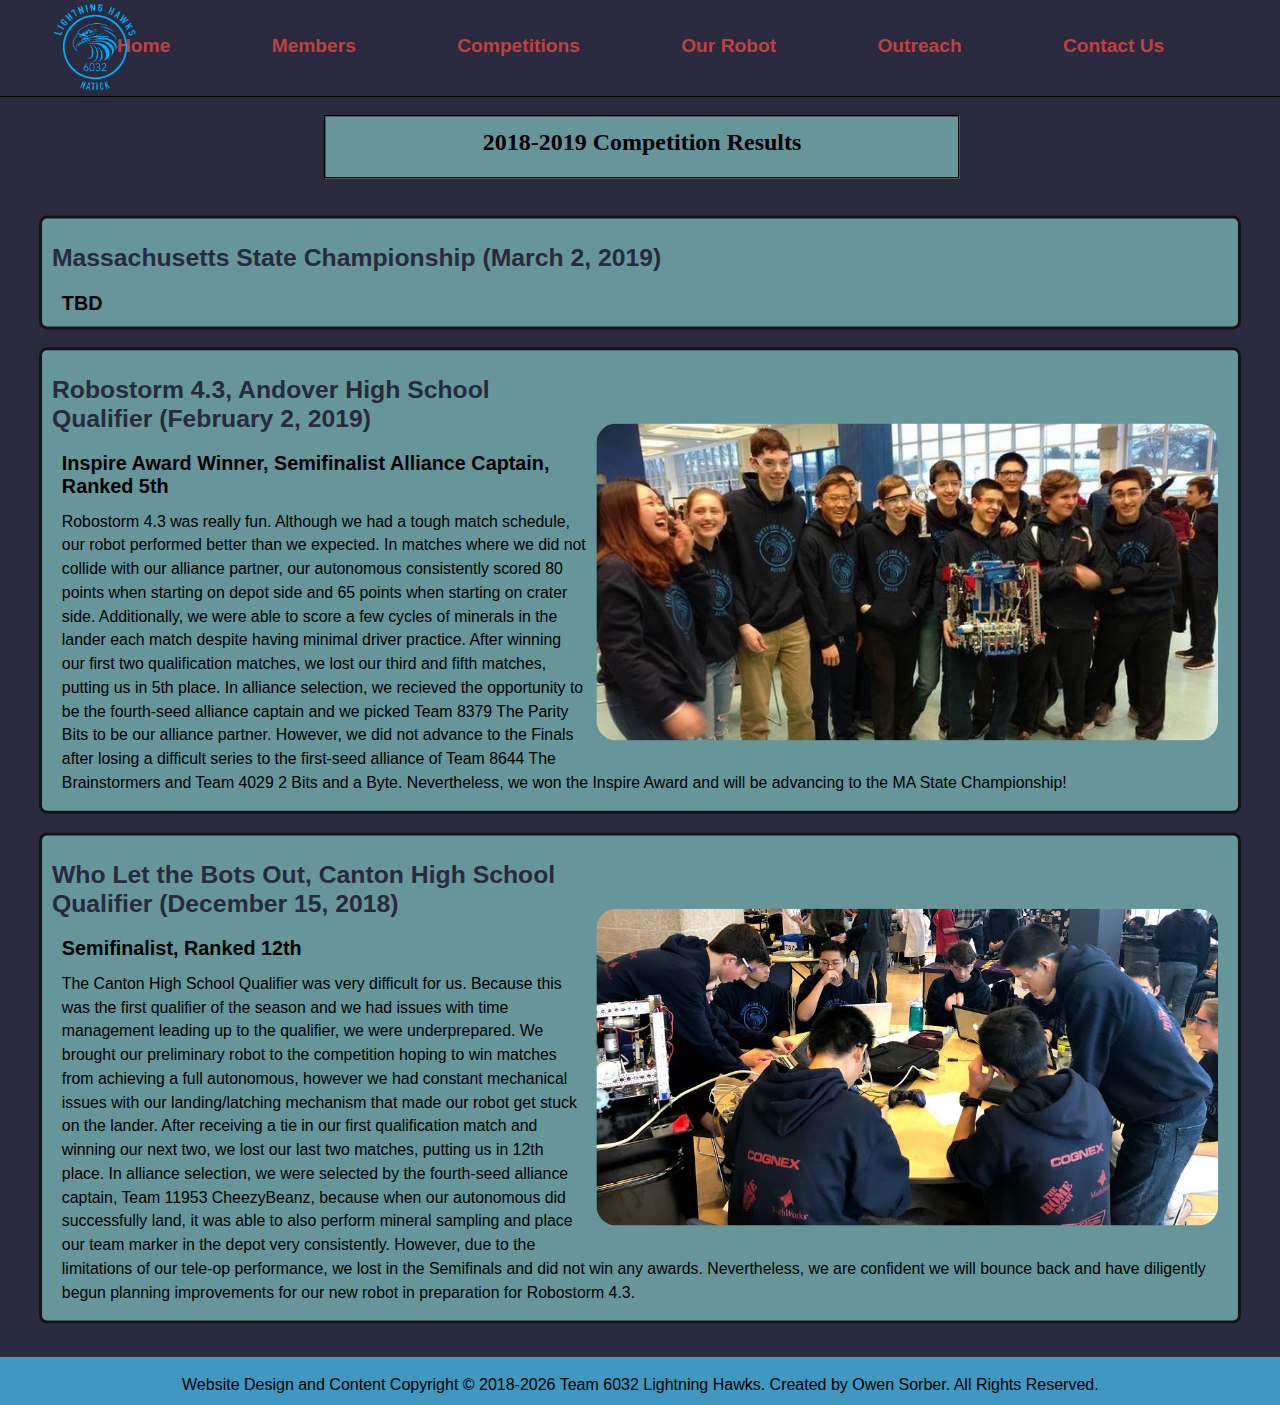
==== competitions.html @ d4b420f9 "Major design changes, mostly with color scheme" ====
<!DOCTYPE html>
<html>
<head>
	<link rel="tab icon" type="image/png" href="images/logo.png">
    <title>6032 Lightning Hawks | Competitions</title>
    <link rel="stylesheet" type="text/css" href="mainstyle.css">
</head>
<body>
	<!--Navigation menu-->
	<div id="nav">
		<a href="index.html"><img id="logo" src="images/logo.png"></a>
        <a href="index.html" class="nav-item">Home</a>
		<a href="members.html" class="nav-item">Members</a>
        <a href="competitions.html" class="nav-item">Competitions</a>
		<a href="robot.html" class="nav-item">Our Robot</a>
		<a href="outreach.html" class="nav-item">Outreach</a>
		<a href="contact.html" class="nav-item">Contact Us</a>
	</div>
    
    <h1 class="title">2018-2019 Competition Results</h1>
    <!--<h2 style="text-align: center;">This page is under construction.</h2>-->
    
    <div class="info" id="competitions">
        <h3>Massachusetts State Championship (March 2, 2019)</h3>
        <h4>TBD</h4>
        <p></p>
    </div>
    <div class="info" id="competitions">
        <a href="https://patch.com/massachusetts/natick/natick-high-school-robotics-teams-qualify-state-competition" target="_blank"><img src="images/competitions/andover-qualifier.jpg" class="competitions-linked-image"></a>
        <div>
            <h3>Robostorm 4.3, Andover High School Qualifier (February 2, 2019)</h3>
            <h4>Inspire Award Winner, Semifinalist Alliance Captain, Ranked 5th</h4>
            <p>Robostorm 4.3 was really fun. Although we had a tough match schedule, our robot performed better than we expected. In matches where we did not collide with our alliance partner, our autonomous consistently scored 80 points when starting on depot side and 65 points when starting on crater side. Additionally, we were able to score a few cycles of minerals in the lander each match despite having minimal driver practice. After winning our first two qualification matches, we lost our third and fifth matches, putting us in 5th place. In alliance selection, we recieved the opportunity to be the fourth-seed alliance captain and we picked Team 8379 The Parity Bits to be our alliance partner. However, we did not advance to the Finals after losing a difficult series to the first-seed alliance of Team 8644 The Brainstormers and Team 4029 2 Bits and a Byte. Nevertheless, we won the Inspire Award and will be advancing to the MA State Championship!</p>
        </div>
    </div>
    <div class="info" id="competitions">
        <img src="images/competitions/canton-qualifier.jpg">
        <div>
            <h3>Who Let the Bots Out, Canton High School Qualifier (December 15, 2018)</h3>
            <h4>Semifinalist, Ranked 12th</h4>
            <p>The Canton High School Qualifier was very difficult for us. Because this was the first qualifier of the season and we had issues with time management leading up to the qualifier, we were underprepared. We brought our preliminary robot to the competition hoping to win matches from achieving a full autonomous, however we had constant mechanical issues with our landing/latching mechanism that made our robot get stuck on the lander. After receiving a tie in our first qualification match and winning our next two, we lost our last two matches, putting us in 12th place. In alliance selection, we were selected by the fourth-seed alliance captain, Team 11953 CheezyBeanz, because when our autonomous did successfully land, it was able to also perform mineral sampling and place our team marker in the depot very consistently. However, due to the limitations of our tele-op performance, we lost in the Semifinals and did not win any awards. Nevertheless, we are confident we will bounce back and have diligently begun planning improvements for our new robot in preparation for Robostorm 4.3.</p>
        </div>
    </div>
    
    <!--footer-->
    <p id="footer">Website Design and Content Copyright © <span id="footer-date">year</span> Team 6032 Lightning Hawks. Created by Owen Sorber. All Rights Reserved.</p>
    
    <script src="footer.js"></script>
</body>
</html>
---- mainstyle.css ----
:root {
    --lightning_hawks_navy: #292A3E;
    --lightning_hawks_blue: #0000FF;
    --lightning_hawks_lightblue: hsl(199, 50%, 50%); /* #00aeff */
    --lightning_hawks_red: hsl(0, 50%, 50%); /* #FF0000 */
    --background_bluegrey: hsl(184, 20%, 50%); /* #00FFFF */
}


body {
	background-color: var(--lightning_hawks_navy);
	font-family: "Futura", Arial, sans-serif;
	text-align: center;
}

a {
	text-decoration: none;
	color: var(--lightning_hawks_red);
	font-weight: bold;
}
a:hover {
	text-decoration: underline;
	color: rgb(139, 0, 0);
}

p {
    font-family: Arial;
    line-height: 1.5em;
}

h2 {
    text-align: left;
}

.title {
	background-color: var(--background_bluegrey);
    font-size: 1.5em;
	/*border: 0.2em groove var(--lightning_hawks_blue);*/
    border: 0.1em groove #000000;
	width: 50%;
	height: 2.0em;
	padding-top: 0.5em;
    font-family: "Futura";
    text-align: CENTER;
    margin-left: 25%;
    margin-top: 4.8em;
    margin-bottom: 1.5em;
}
     
/* LOGO */
#logo {
    height: 4.9em;
    position: absolute;
    top: 0em;
    left: 2.5em;
    margin-right: 2.7em;
    border-radius: 100px;
}
#logo:hover {
    opacity: 0.8;
}

#nav {
	background-color: var(--lightning_hawks_navy);
    border-bottom: 0.2px solid #000000;
	font-size: 1.2em;
    position: absolute;
    top: 0px;
    left: 0px;
	width: 100.1%;
	height: 3.2em;
	padding-top: 1.8em;
	text-align: CENTER;
    font-family: Arial;
}
.nav-item {
	margin-right: 2.5em;
	margin-left: 2.5em;
	color: var(--lightning_hawks_red);
    font-size: 1.0em;
}

.nav-item:hover {
	/*border-top: 0.2em groove var(--lightning_hawks_blue);
	border-bottom: 0.2em groove var(--lightning_hawks_blue);*/
	text-decoration: none;
	/*color: hsl(0, 70%, 50%);*/
    opacity: 0.9;
}

.nav-on-page {
    border-top: 0.2em groove var(--lightning_hawks_blue);
	border-bottom: 0.2em groove var(--lightning_hawks_blue);
}

#title-image {
    width: 102.6%;
    margin-left: -2%;
    margin-top: 5.0em;
    margin-bottom: 1em;
}

/* CSS FOR MAKING ENLARGING A BOX OF INFO */
.info {
	border: 3px solid rgb(20, 20, 20);
	border-radius: 8px;
	background-color: var(--background_bluegrey);
	padding-left: 10px;
    padding-right: 10px;
	text-align: left;
    margin-bottom: 15px;
    margin-left: 25px;
    margin-right: 25px;
                
	-webkit-transform: scale(0.99);
	-moz-transform: scale(0.99);
	-ms-transform: scale(0.99);
	-o-transform: scale(0.99);
	transform: scale(0.99);
}
.info h3 {
	color: var(--lightning_hawks_navy);
	text-decoration: underline;
}

body:hover .info:hover {
	-webkit-transform: scale(1);
	-moz-transform: scale(1);
	-ms-transform: scale(1);
	-o-transform: scale(1);
	transform: scale(1);
}

#sponsors img {
    height: 60px;
}
#sponsors img:hover {
    opacity: 0.6;
}

#competitions h3 {
    font-size: 25px;
    text-decoration: none;
}
#competitions h4 {
    font-size: 20px;
    margin-left: 10px;
    margin-top: -5px;
}
#competitions p {
    margin-left: 10px;
    margin-top: -15px;
}
#competitions img {
    padding: 10px; 
    float: right;
    /*width: 50%;*/
    height: 320px;
    margin-top: 4.0em;
    border-radius: 30px;
}
.competitions-linked-image:hover {
    opacity: 0.9;
}

#contacts {
    text-align: left;
    margin-left: 40%;
}

#footer {
    background-color: var(--lightning_hawks_lightblue);
    font-size: 1em;
    padding-top: 1em;
    padding-left: 1em;
    padding-bottom: 0%;
    margin-bottom: 0%;
    height: 2em;
    position: absolute;
    text-align: center;
    width: 100.3%;
    margin-left: -2%;
}
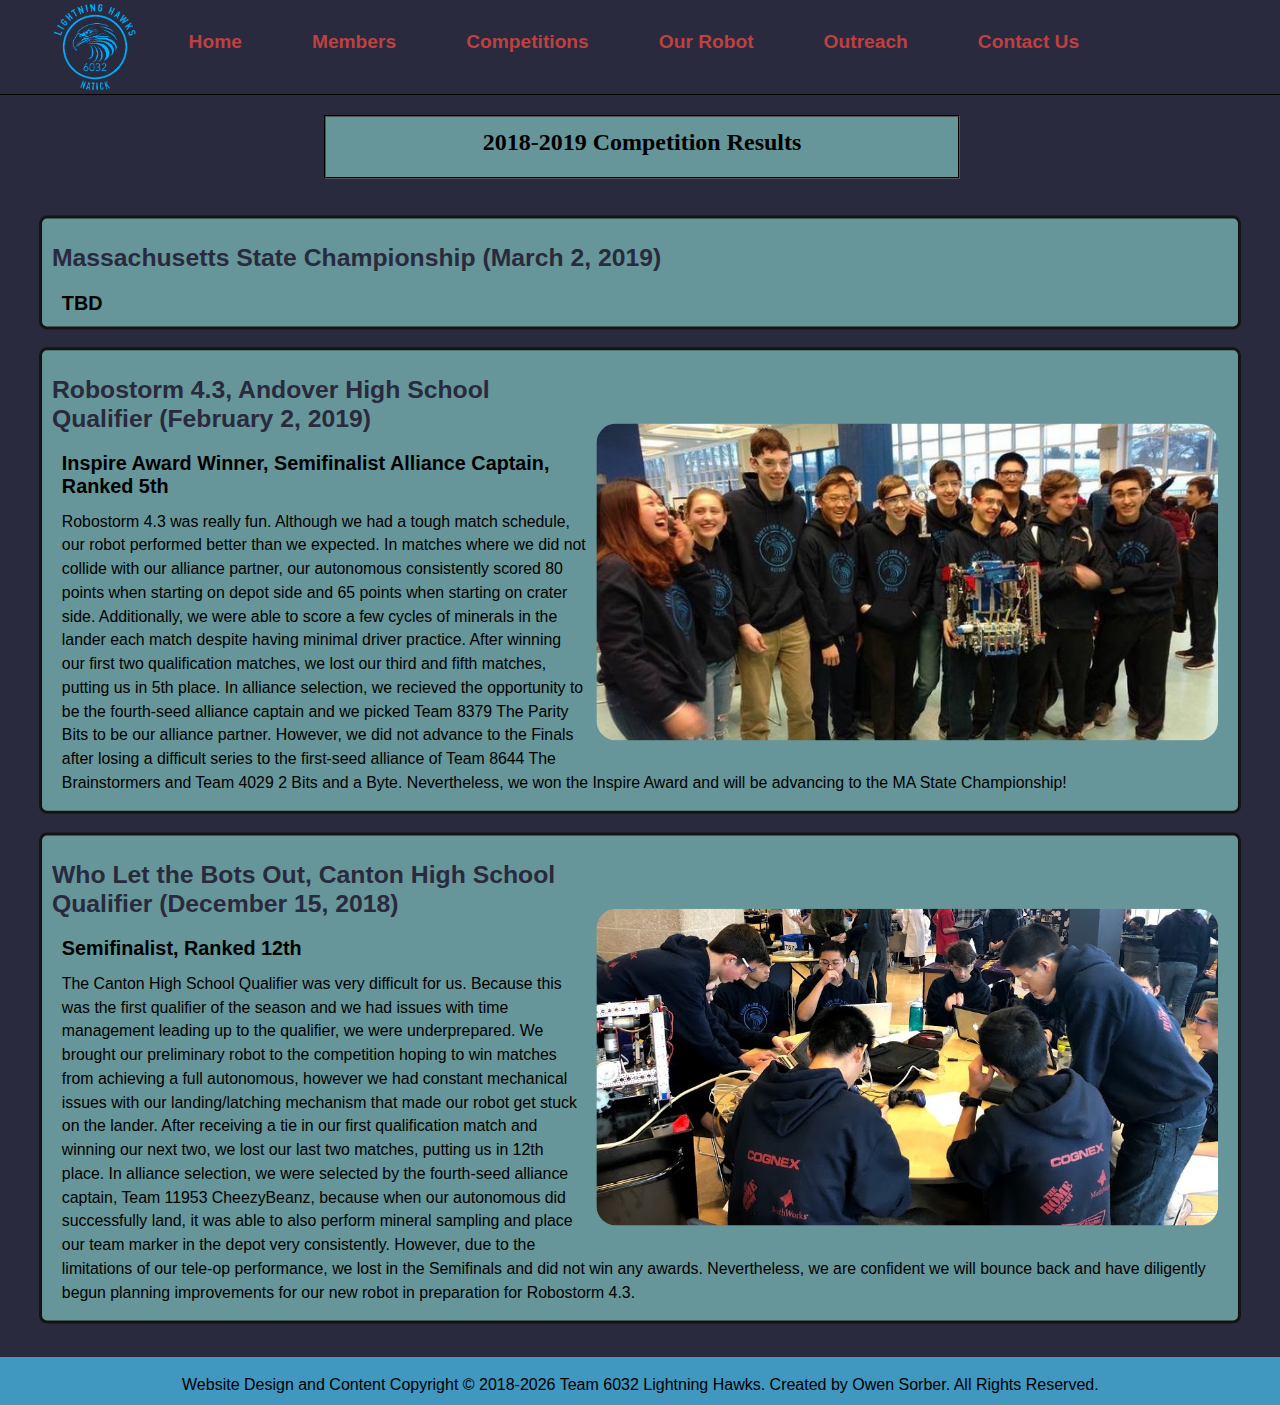
==== commit e1c57b77: "Improved navbar" ====
--- a/competitions.html
+++ b/competitions.html
@@ -9,12 +9,14 @@
 	<!--Navigation menu-->
 	<div id="nav">
 		<a href="index.html"><img id="logo" src="images/logo.png"></a>
-        <a href="index.html" class="nav-item">Home</a>
-		<a href="members.html" class="nav-item">Members</a>
-        <a href="competitions.html" class="nav-item">Competitions</a>
-		<a href="robot.html" class="nav-item">Our Robot</a>
-		<a href="outreach.html" class="nav-item">Outreach</a>
-		<a href="contact.html" class="nav-item">Contact Us</a>
+        <ul>
+            <li><a href="index.html">Home</a></li>
+            <li><a href="members.html">Members</a></li>
+            <li><a href="competitions.html">Competitions</a></li>
+            <li><a href="robot.html">Our Robot</a></li>
+            <li><a href="outreach.html">Outreach</a></li>
+            <li><a href="contact.html">Contact Us</a></li>
+        </ul>
 	</div>
     
     <h1 class="title">2018-2019 Competition Results</h1>
--- a/mainstyle.css
+++ b/mainstyle.css
@@ -1,5 +1,5 @@
 :root {
-    --lightning_hawks_navy: #292A3E;
+    --lightning_hawks_navy: #292A3E; /* #292A3E */
     --lightning_hawks_blue: #0000FF;
     --lightning_hawks_lightblue: hsl(199, 50%, 50%); /* #00aeff */
     --lightning_hawks_red: hsl(0, 50%, 50%); /* #FF0000 */
@@ -10,7 +10,7 @@
 body {
 	background-color: var(--lightning_hawks_navy);
 	font-family: "Futura", Arial, sans-serif;
-	text-align: center;
+	/*text-align: center;*/
 }
 
 a {
@@ -53,7 +53,6 @@
     position: absolute;
     top: 0em;
     left: 2.5em;
-    margin-right: 2.7em;
     border-radius: 100px;
 }
 #logo:hover {
@@ -68,24 +67,35 @@
     top: 0px;
     left: 0px;
 	width: 100.1%;
-	height: 3.2em;
-	padding-top: 1.8em;
+	height: 3.3em;
+	padding-top: 1.6em;
 	text-align: CENTER;
     font-family: Arial;
 }
-.nav-item {
-	margin-right: 2.5em;
-	margin-left: 2.5em;
-	color: var(--lightning_hawks_red);
-    font-size: 1.0em;
-}
-
-.nav-item:hover {
-	/*border-top: 0.2em groove var(--lightning_hawks_blue);
-	border-bottom: 0.2em groove var(--lightning_hawks_blue);*/
-	text-decoration: none;
-	/*color: hsl(0, 70%, 50%);*/
-    opacity: 0.9;
+
+#nav ul {
+    list-style-type: none;
+    margin: 0;
+    margin-left: 8em;
+    padding: 0;
+    overflow: hidden;
+}
+
+#nav li {
+    float: left;
+    padding: 0px 35px;
+}
+
+#nav li a {
+    /*display: block;*/
+    color: var(--lightning_hawks_red);
+    text-align: center;
+    text-decoration: none;
+}
+
+#nav li a:hover {
+    text-decoration: none;
+    opacity: 0.5;
 }
 
 .nav-on-page {
@@ -100,7 +110,6 @@
     margin-bottom: 1em;
 }
 
-/* CSS FOR MAKING ENLARGING A BOX OF INFO */
 .info {
 	border: 3px solid rgb(20, 20, 20);
 	border-radius: 8px;
@@ -123,21 +132,6 @@
 	text-decoration: underline;
 }
 
-body:hover .info:hover {
-	-webkit-transform: scale(1);
-	-moz-transform: scale(1);
-	-ms-transform: scale(1);
-	-o-transform: scale(1);
-	transform: scale(1);
-}
-
-#sponsors img {
-    height: 60px;
-}
-#sponsors img:hover {
-    opacity: 0.6;
-}
-
 #competitions h3 {
     font-size: 25px;
     text-decoration: none;
@@ -163,10 +157,46 @@
     opacity: 0.9;
 }
 
+/*
+body:hover .info:hover {
+	-webkit-transform: scale(1);
+	-moz-transform: scale(1);
+	-ms-transform: scale(1);
+	-o-transform: scale(1);
+	transform: scale(1);
+}*/
+
+#sponsors img {
+    height: 60px;
+}
+#sponsors img:hover {
+    opacity: 0.6;
+}
+
 #contacts {
-    text-align: left;
-    margin-left: 40%;
-}
+    margin-left: 30%;
+    width: 40%;
+    background-color: var(--background_bluegrey);
+    border-radius: 20px;
+    font-size: 18px;
+}
+#contacts a {
+    color: var(--lightning_hawks_navy);
+}
+#contacts a:hover {
+    text-decoration: none;
+    opacity: 0.7;
+}
+#contacts td {
+    padding: 1.0em;
+}
+#contacts img {
+    width: 100%;
+}
+#contacts img:hover {
+    opacity: 0.5;
+}
+
 
 #footer {
     background-color: var(--lightning_hawks_lightblue);
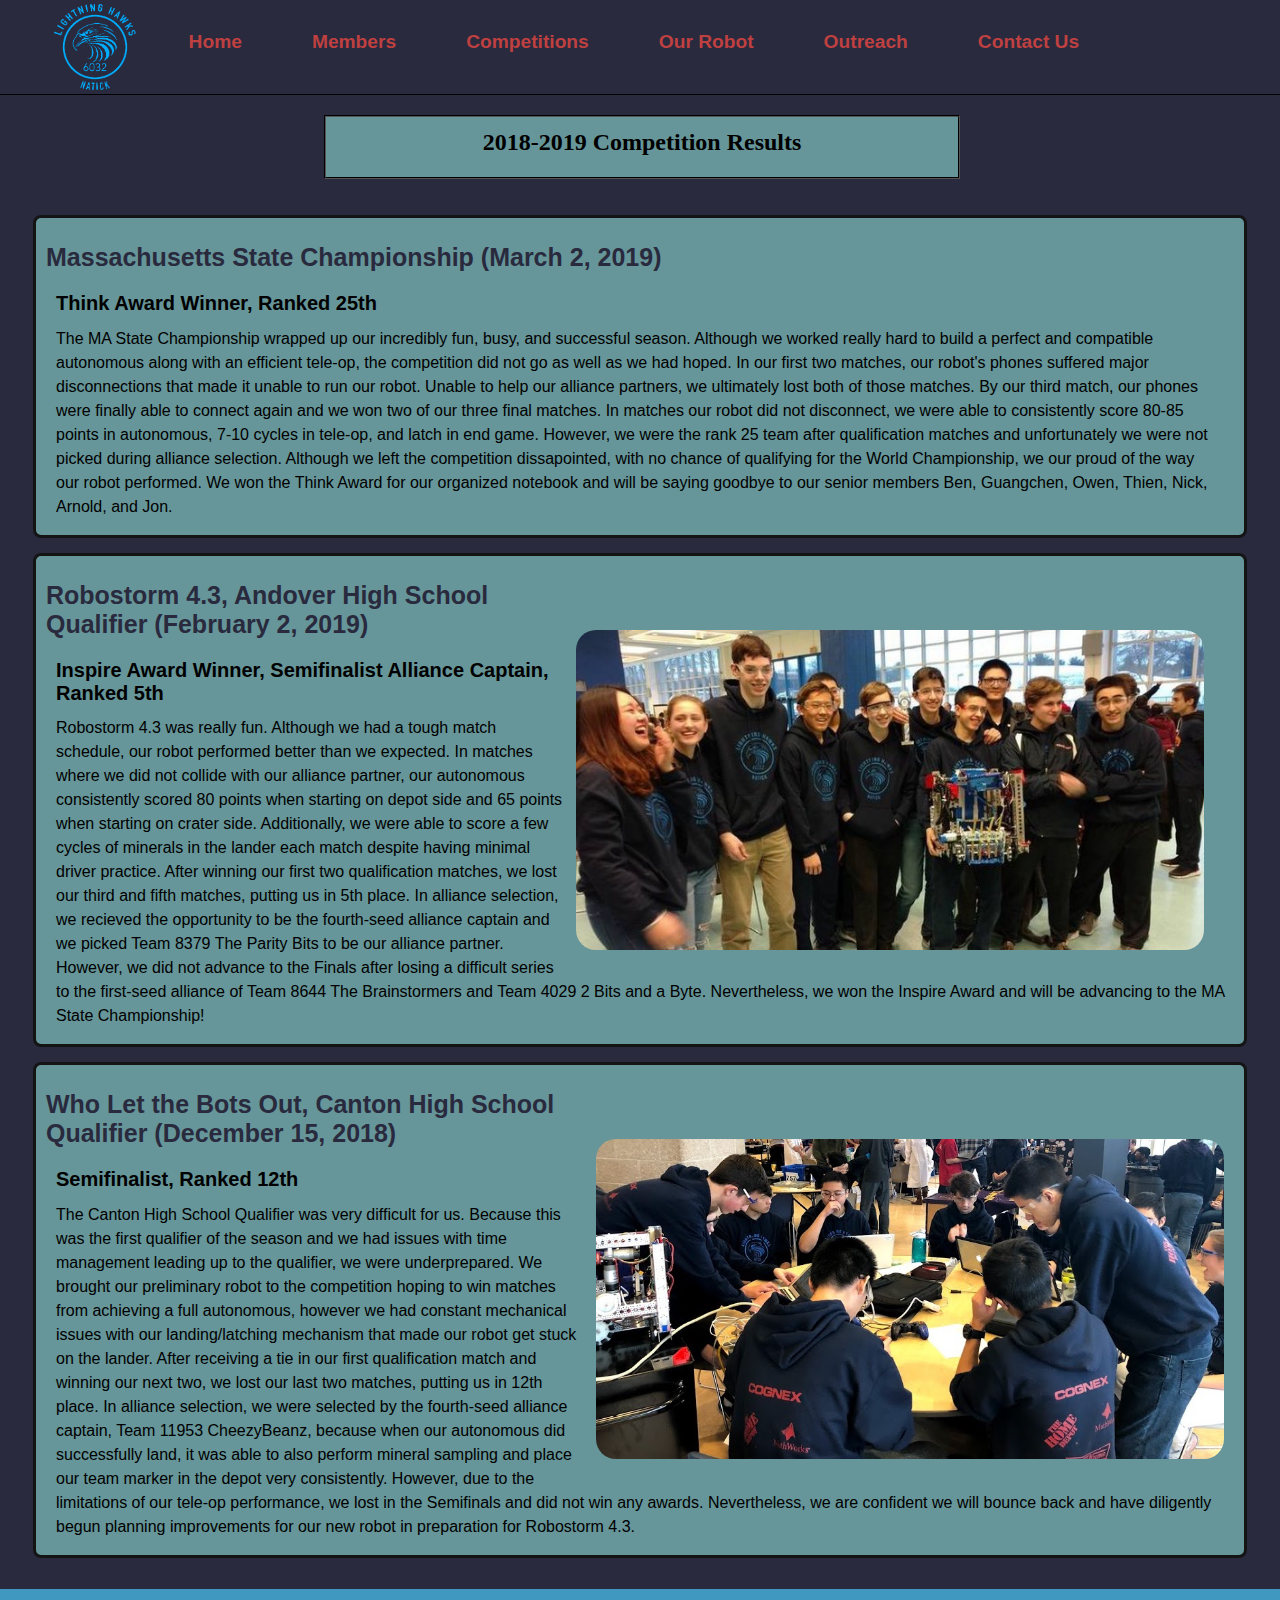
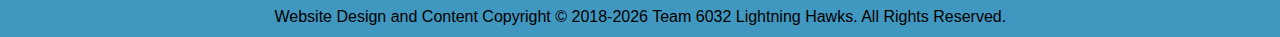
==== commit 98a9c119: "Updated competitions page w/ states results" ====
--- a/competitions.html
+++ b/competitions.html
@@ -22,12 +22,15 @@
     <h1 class="title">2018-2019 Competition Results</h1>
     <!--<h2 style="text-align: center;">This page is under construction.</h2>-->
     
-    <div class="info" id="competitions">
-        <h3>Massachusetts State Championship (March 2, 2019)</h3>
-        <h4>TBD</h4>
-        <p></p>
+    <div class="info">
+        <img src="" class="competitions-linked-image">
+        <div>
+            <h3>Massachusetts State Championship (March 2, 2019)</h3>
+            <h4>Think Award Winner, Ranked 25th</h4>
+            <p>The MA State Championship wrapped up our incredibly fun, busy, and successful season. Although we worked really hard to build a perfect and compatible autonomous along with an efficient tele-op, the competition did not go as well as we had hoped. In our first two matches, our robot's phones suffered major disconnections that made it unable to run our robot. Unable to help our alliance partners, we ultimately lost both of those matches. By our third match, our phones were finally able to connect again and we won two of our three final matches. In matches our robot did not disconnect, we were able to consistently score 80-85 points in autonomous, 7-10 cycles in tele-op, and latch in end game. However, we were the rank 25 team after qualification matches and unfortunately we were not picked during alliance selection. Although we left the competition dissapointed, with no chance of qualifying for the World Championship, we our proud of the way our robot performed. We won the Think Award for our organized notebook and will be saying goodbye to our senior members Ben, Guangchen, Owen, Thien, Nick, Arnold, and Jon.</p>
+        </div>
     </div>
-    <div class="info" id="competitions">
+    <div class="info">
         <a href="https://patch.com/massachusetts/natick/natick-high-school-robotics-teams-qualify-state-competition" target="_blank"><img src="images/competitions/andover-qualifier.jpg" class="competitions-linked-image"></a>
         <div>
             <h3>Robostorm 4.3, Andover High School Qualifier (February 2, 2019)</h3>
@@ -35,7 +38,7 @@
             <p>Robostorm 4.3 was really fun. Although we had a tough match schedule, our robot performed better than we expected. In matches where we did not collide with our alliance partner, our autonomous consistently scored 80 points when starting on depot side and 65 points when starting on crater side. Additionally, we were able to score a few cycles of minerals in the lander each match despite having minimal driver practice. After winning our first two qualification matches, we lost our third and fifth matches, putting us in 5th place. In alliance selection, we recieved the opportunity to be the fourth-seed alliance captain and we picked Team 8379 The Parity Bits to be our alliance partner. However, we did not advance to the Finals after losing a difficult series to the first-seed alliance of Team 8644 The Brainstormers and Team 4029 2 Bits and a Byte. Nevertheless, we won the Inspire Award and will be advancing to the MA State Championship!</p>
         </div>
     </div>
-    <div class="info" id="competitions">
+    <div class="info">
         <img src="images/competitions/canton-qualifier.jpg">
         <div>
             <h3>Who Let the Bots Out, Canton High School Qualifier (December 15, 2018)</h3>
@@ -45,7 +48,7 @@
     </div>
     
     <!--footer-->
-    <p id="footer">Website Design and Content Copyright © <span id="footer-date">year</span> Team 6032 Lightning Hawks. Created by Owen Sorber. All Rights Reserved.</p>
+    <p id="footer">Website Design and Content Copyright © <span id="footer-date">year</span> Team 6032 Lightning Hawks. All Rights Reserved.</p>
     
     <script src="footer.js"></script>
 </body>
--- a/mainstyle.css
+++ b/mainstyle.css
@@ -120,32 +120,23 @@
     margin-bottom: 15px;
     margin-left: 25px;
     margin-right: 25px;
-                
-	-webkit-transform: scale(0.99);
-	-moz-transform: scale(0.99);
-	-ms-transform: scale(0.99);
-	-o-transform: scale(0.99);
-	transform: scale(0.99);
 }
 .info h3 {
 	color: var(--lightning_hawks_navy);
 	text-decoration: underline;
-}
-
-#competitions h3 {
     font-size: 25px;
     text-decoration: none;
 }
-#competitions h4 {
+.info h4 {
     font-size: 20px;
     margin-left: 10px;
     margin-top: -5px;
 }
-#competitions p {
+.info p {
     margin-left: 10px;
     margin-top: -15px;
 }
-#competitions img {
+.info img {
     padding: 10px; 
     float: right;
     /*width: 50%;*/
@@ -157,17 +148,10 @@
     opacity: 0.9;
 }
 
-/*
-body:hover .info:hover {
-	-webkit-transform: scale(1);
-	-moz-transform: scale(1);
-	-ms-transform: scale(1);
-	-o-transform: scale(1);
-	transform: scale(1);
-}*/
-
 #sponsors img {
     height: 60px;
+    float: none;
+    margin-top: -30px;
 }
 #sponsors img:hover {
     opacity: 0.6;
@@ -189,9 +173,10 @@
 }
 #contacts td {
     padding: 1.0em;
+    font-size: 17px;
 }
 #contacts img {
-    width: 100%;
+    width: 200px;
 }
 #contacts img:hover {
     opacity: 0.5;
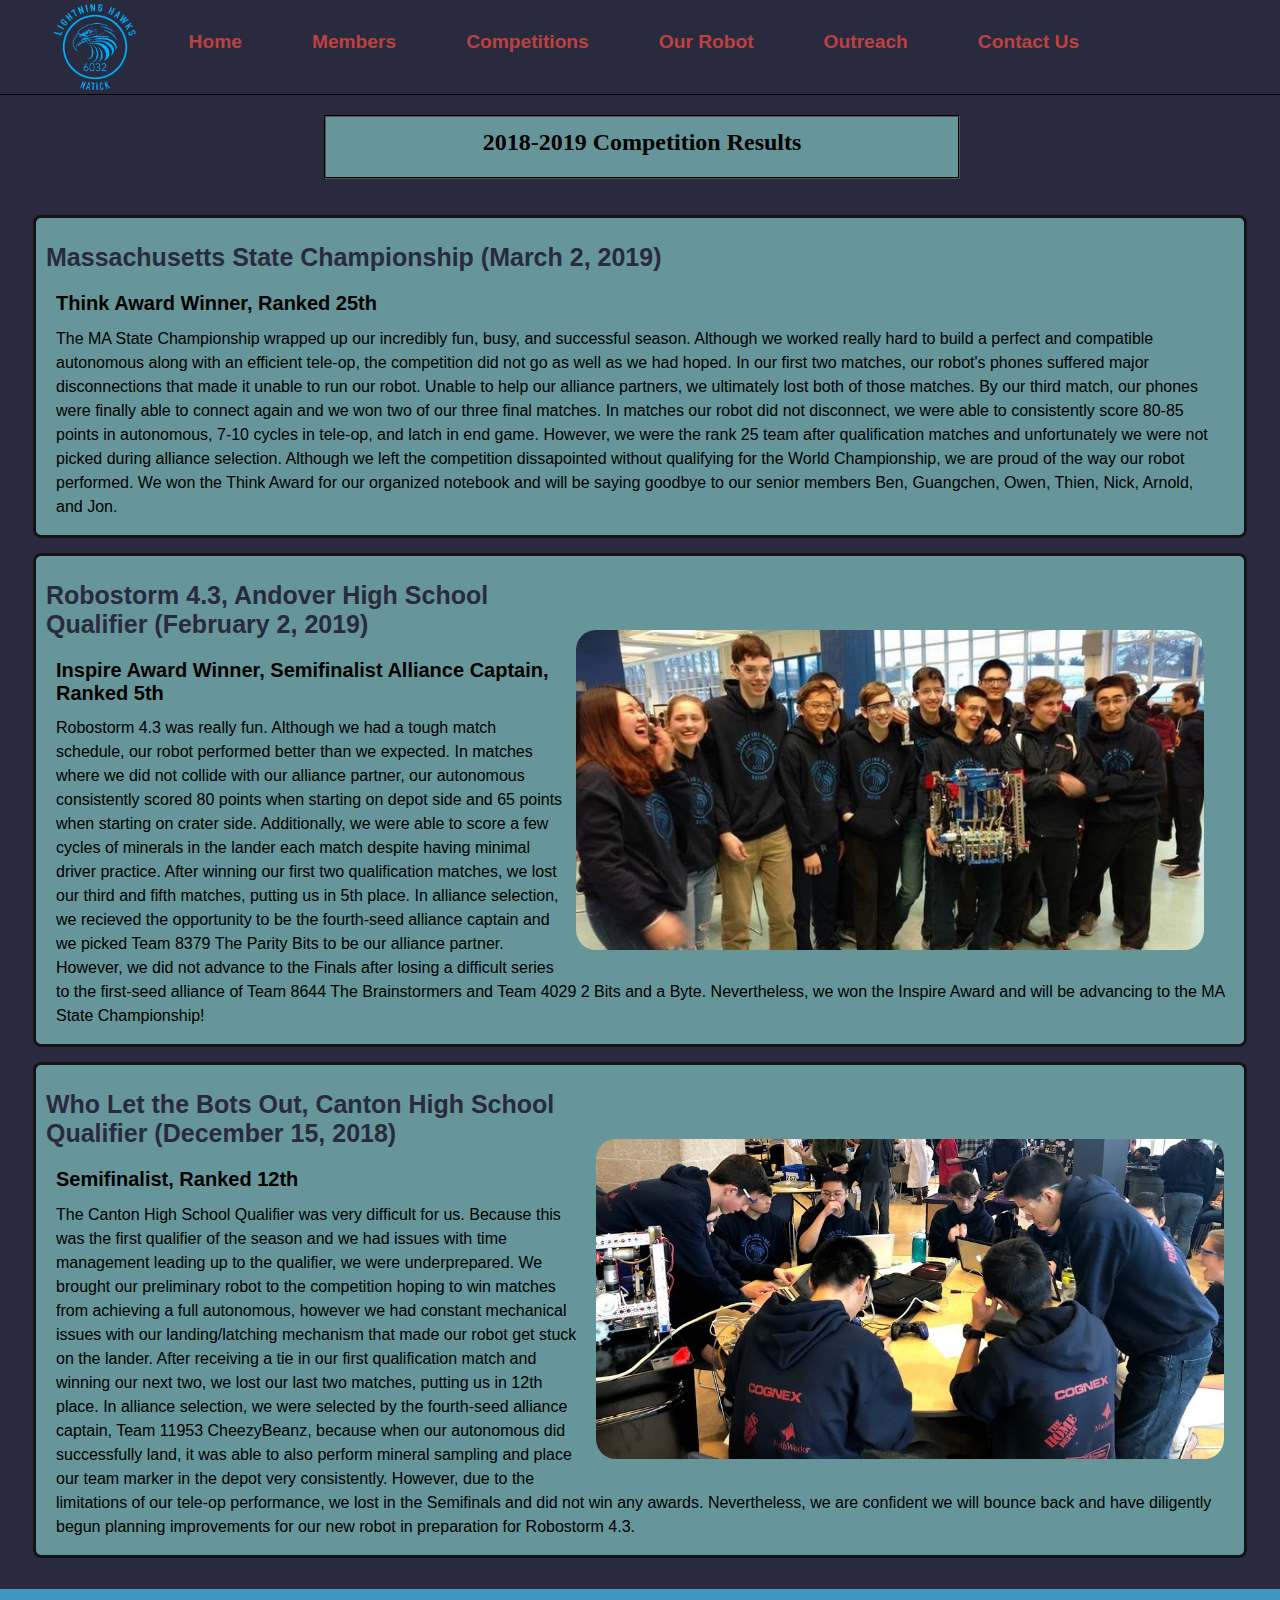
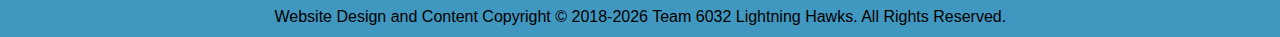
==== commit 8a3590c6: "Minor spelling fix" ====
--- a/competitions.html
+++ b/competitions.html
@@ -27,7 +27,7 @@
         <div>
             <h3>Massachusetts State Championship (March 2, 2019)</h3>
             <h4>Think Award Winner, Ranked 25th</h4>
-            <p>The MA State Championship wrapped up our incredibly fun, busy, and successful season. Although we worked really hard to build a perfect and compatible autonomous along with an efficient tele-op, the competition did not go as well as we had hoped. In our first two matches, our robot's phones suffered major disconnections that made it unable to run our robot. Unable to help our alliance partners, we ultimately lost both of those matches. By our third match, our phones were finally able to connect again and we won two of our three final matches. In matches our robot did not disconnect, we were able to consistently score 80-85 points in autonomous, 7-10 cycles in tele-op, and latch in end game. However, we were the rank 25 team after qualification matches and unfortunately we were not picked during alliance selection. Although we left the competition dissapointed, with no chance of qualifying for the World Championship, we our proud of the way our robot performed. We won the Think Award for our organized notebook and will be saying goodbye to our senior members Ben, Guangchen, Owen, Thien, Nick, Arnold, and Jon.</p>
+            <p>The MA State Championship wrapped up our incredibly fun, busy, and successful season. Although we worked really hard to build a perfect and compatible autonomous along with an efficient tele-op, the competition did not go as well as we had hoped. In our first two matches, our robot's phones suffered major disconnections that made it unable to run our robot. Unable to help our alliance partners, we ultimately lost both of those matches. By our third match, our phones were finally able to connect again and we won two of our three final matches. In matches our robot did not disconnect, we were able to consistently score 80-85 points in autonomous, 7-10 cycles in tele-op, and latch in end game. However, we were the rank 25 team after qualification matches and unfortunately we were not picked during alliance selection. Although we left the competition dissapointed without qualifying for the World Championship, we are proud of the way our robot performed. We won the Think Award for our organized notebook and will be saying goodbye to our senior members Ben, Guangchen, Owen, Thien, Nick, Arnold, and Jon.</p>
         </div>
     </div>
     <div class="info">
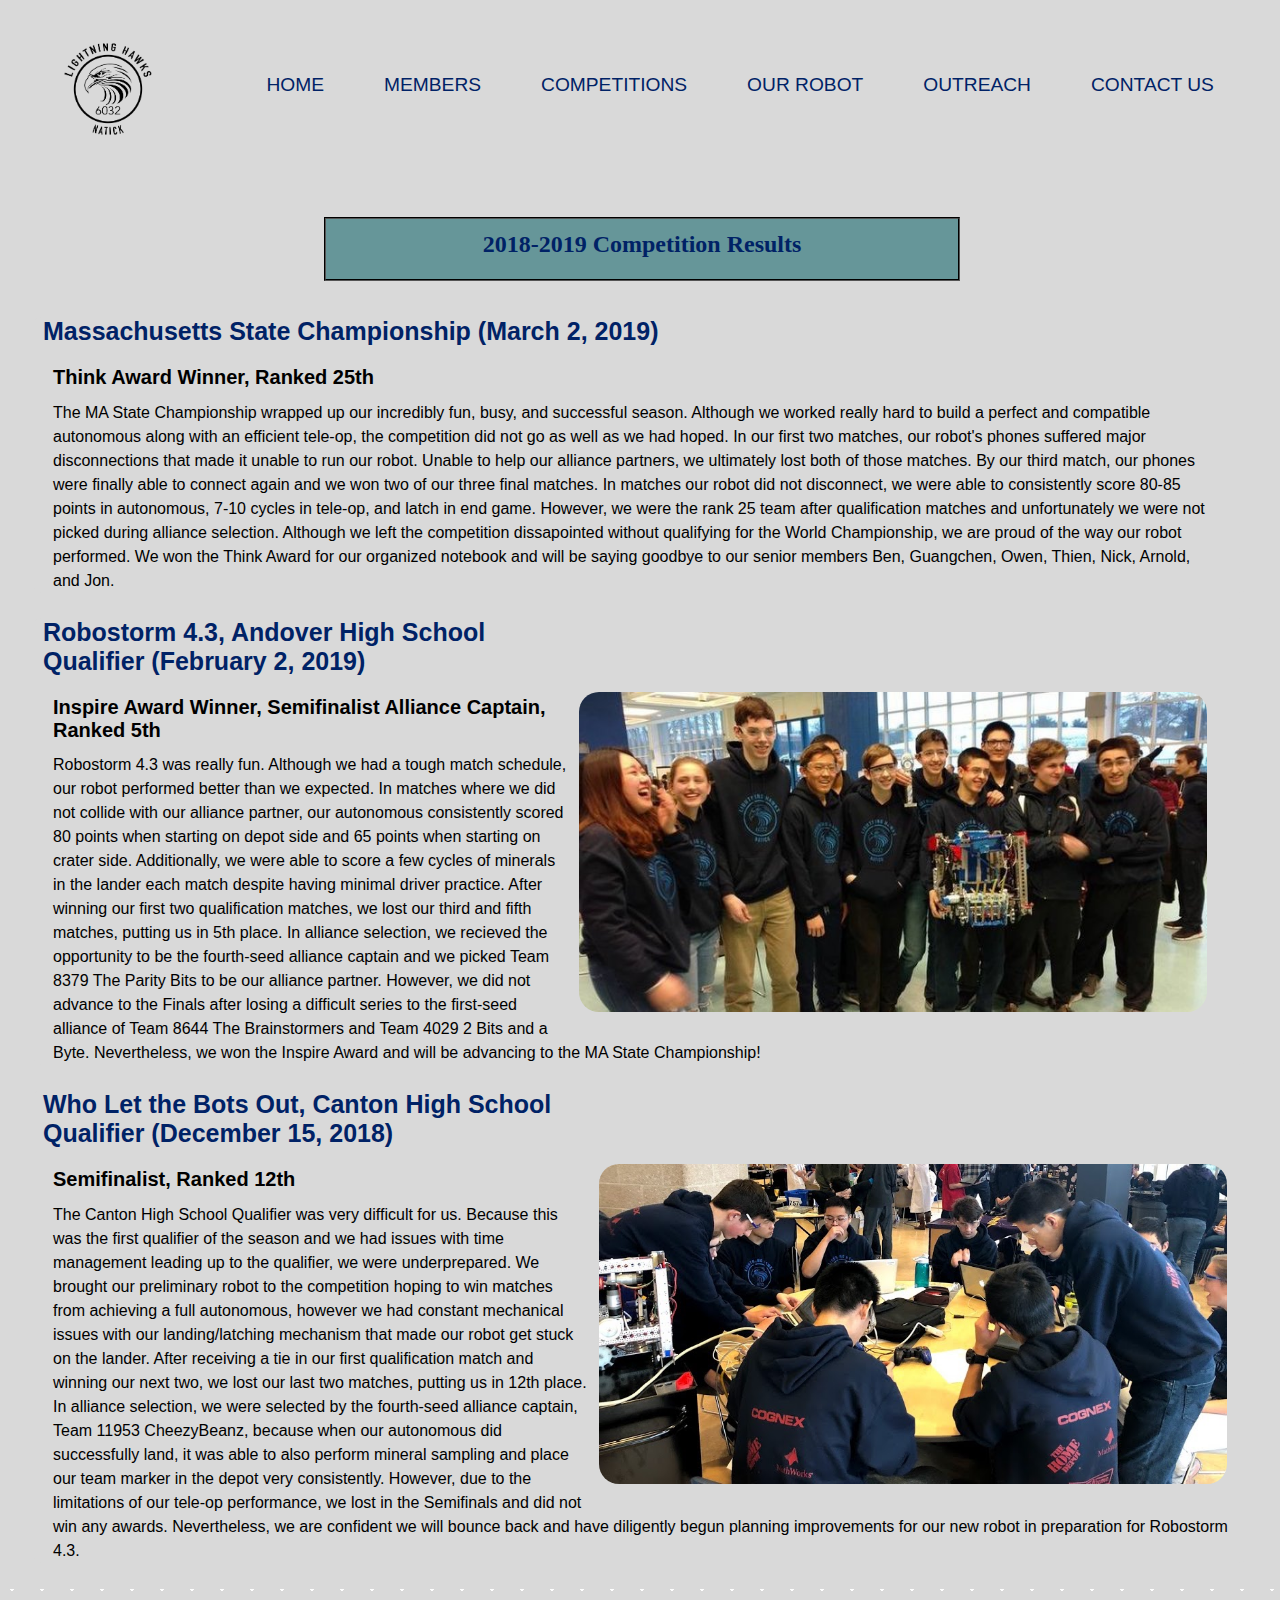
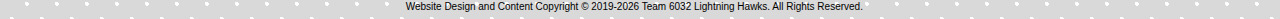
==== commit b781940a: "big maintenance" ====
--- a/competitions.html
+++ b/competitions.html
@@ -3,19 +3,19 @@
 <head>
 	<link rel="tab icon" type="image/png" href="images/logo.png">
     <title>6032 Lightning Hawks | Competitions</title>
-    <link rel="stylesheet" type="text/css" href="mainstyle.css">
+    <link rel="stylesheet" type="text/css" href="css/mainstyle.css">
 </head>
 <body>
 	<!--Navigation menu-->
 	<div id="nav">
-		<a href="index.html"><img id="logo" src="images/logo.png"></a>
+		<a id="logo-image" href="index.html"><img id="logo-black" src="images/logo-black.png" width="100" height="100" align="left"></a>
         <ul>
-            <li><a href="index.html">Home</a></li>
-            <li><a href="members.html">Members</a></li>
-            <li><a href="competitions.html">Competitions</a></li>
-            <li><a href="robot.html">Our Robot</a></li>
-            <li><a href="outreach.html">Outreach</a></li>
-            <li><a href="contact.html">Contact Us</a></li>
+            <li><a href="index.html">HOME</a></li>
+            <li><a href="members.html">MEMBERS</a></li>
+            <li><a href="competitions.html"><strong>COMPETITIONS</strong></a></li>
+            <li><a href="robot.html">OUR ROBOT</a></li>
+            <li><a href="outreach.html">OUTREACH</a></li>
+            <li><a href="contact.html">CONTACT US</a></li>
         </ul>
 	</div>
     
--- a/css/mainstyle.css
+++ b/css/mainstyle.css
@@ -0,0 +1,264 @@
+:root {
+    --lightning_hawks_white: #FFFFFF; 
+    --lightning_hawks_gray: #d9d9d9;
+    --lightning_hawks_navy: #002266; /* #292A3E */
+    --lightning_hawks_blue: #0000FF;
+    --lightning_hawks_lightblue: hsl(199, 50%, 50%); /* #00aeff */
+    --lightning_hawks_red: hsl(0, 50%, 50%); /* #FF0000 */
+    --background_bluegrey: hsl(184, 20%, 50%); /* #00FFFF */
+}
+
+
+body {
+	background-color: var(--lightning_hawks_gray);
+	font-family: "Futura", Arial, sans-serif;
+	/*text-align: center;*/
+    
+	
+}
+
+.container {
+  position: relative;
+}
+
+.center {
+  position: absolute;
+  top: 50%;
+  left: 50%;
+  transform: translate(-50%, -50%);
+  font-size: 18px;
+}
+
+a {
+	text-decoration: none;
+	color: var(--lightning_hawks_red);
+	font-weight: bold;
+}
+a:hover {
+	text-decoration: underline;
+	color: rgb(139, 0, 0);
+}
+
+p {
+    
+    font-family: Arial;
+    line-height: 1.5em;
+    
+}
+
+
+h1 {
+    color: var(--lightning_hawks_navy);
+    text-align: center;
+    font-size: 230px;
+    text-align: center;
+}
+
+h1.small {
+  line-height: 0.76;
+}
+
+h2 {
+    text-align: left;
+    
+}
+
+.title {
+	background-color: var(--background_bluegrey);
+    font-size: 1.5em;
+	/*border: 0.2em groove var(--lightning_hawks_blue);*/
+    border: 0.1em groove #000000;
+	width: 50%;
+	height: 2.0em;
+	padding-top: 0.5em;
+    font-family: "Futura";
+    text-align: CENTER;
+    margin-left: 25%;
+    margin-top: 4.8em;
+    margin-bottom: 1.5em;
+}
+     
+/* LOGO */
+#logo {
+    height: 4.9em;
+    position: absolute;
+    top: 0em;
+    left: 2.5em;
+    border-radius: 100px;
+}
+#logo:hover {
+    opacity: 0.8;
+}
+
+#nav {
+	background-color: var(--lightning_hawks_gray);
+	font-size: 1.2em;
+    
+    top: 2px;
+    left: 2px;
+	width: 100%;
+	height: 3.3em;
+	padding-top: 1.6em;
+	text-align: CENTER;
+    font-family: Arial;
+    
+    display: flex;
+}
+
+#logo-black { 
+    padding-left: 50%;
+}
+
+#nav ul {
+    list-style-type: none;
+    margin: 0;
+    margin-left: 7%;
+    padding: 4;
+    overflow: hidden;
+    
+    padding-top: 35px;
+}
+
+#nav li {
+    float: left;
+    padding-left: 30px;
+    padding-right: 30px;
+    
+}
+
+#nav li a {
+    /*display: block;*/
+    color: var(--lightning_hawks_navy);
+    text-align: center;
+    text-decoration: none;
+    font-weight: lighter;
+    
+    
+}
+
+#nav li a:hover {
+    text-decoration: none;
+    opacity: 0.5;
+    
+    
+}
+
+.nav-on-page {
+    border-top: 0.2em groove var(--lightning_hawks_blue);
+	border-bottom: 0.2em groove var(--lightning_hawks_blue);
+    
+}
+
+#title-image {
+    width: 103%;
+    margin-left: -2%;
+    margin-top: 5.0em;
+    margin-bottom: 1em;
+    opacity: 0.5;
+    position: absolute;
+    image-orientation: center;
+    filter: alpha(opacity=50); /* For IE8 and earlier */
+}
+
+.info {
+	border: 0px solid rgb(20, 20, 20);
+	border-radius: 8px;
+	background-color: var(--lightning_hawks_gray);
+	padding-left: 10px;
+    padding-right: 10px;
+	text-align: left;
+    margin-bottom: 15px;
+    margin-left: 25px;
+    margin-right: 25px;
+}
+
+.info h2 {
+	color: var(--lightning_hawks_navy);
+}
+.info h3 {
+	color: var(--lightning_hawks_navy);
+	text-decoration: underline;
+    font-size: 25px;
+    text-decoration: none;
+}
+.info h4 {
+    font-size: 20px;
+    margin-left: 10px;
+    margin-top: -5px;
+}
+.info p {
+    margin-left: 10px;
+    margin-top: -15px;
+}
+.info img {
+    padding: 10px; 
+    float: right;
+    /*width: 50%;*/
+    height: 320px;
+    margin-top: 4.0em;
+    border-radius: 30px;
+}
+.competitions-linked-image:hover {
+    opacity: 0.9;
+}
+
+#sponsors img {
+    height: 60px;
+    float: none;
+    margin-top: -30px;
+}
+#sponsors img:hover {
+    opacity: 0.6;
+}
+
+iframe {
+    width: 60%;
+    margin-left: 20%;
+    height: 600px;
+}
+
+#contacts {
+    margin-left: 30%;
+    width: 40%;
+    background-color: var(--background_bluegrey);
+    border-radius: 20px;
+    font-size: 18px;
+}
+#contacts a {
+    color: var(--lightning_hawks_white);
+}
+#contacts a:hover {
+    text-decoration: none;
+    opacity: 0.7;
+}
+#contacts td {
+    padding: 1.0em;
+    font-size: 17px;
+}
+#contacts img {
+    width: 200px;
+}
+#contacts img:hover {
+    opacity: 0.5;
+}
+
+
+#footer {
+    background-color: var(--lightning_hawks_gray);
+    font-size: 1em;
+    padding-top: 1em;
+    padding-left: 1em;
+    padding-bottom: 0%;
+    margin-bottom: 0%;
+    height: 2em;
+    position: absolute;
+    text-align: center;
+    width: 100.3%;
+    margin-left: -2%;
+    background-image: radial-gradient(#fff 10%, transparent 10%),
+	radial-gradient(#fff 10%, transparent 10%);
+	background-size: 30px 30px;
+	background-position: 0 0, 15px 15px;
+    font-size: 10px;
+    font-weight: lighter;
+}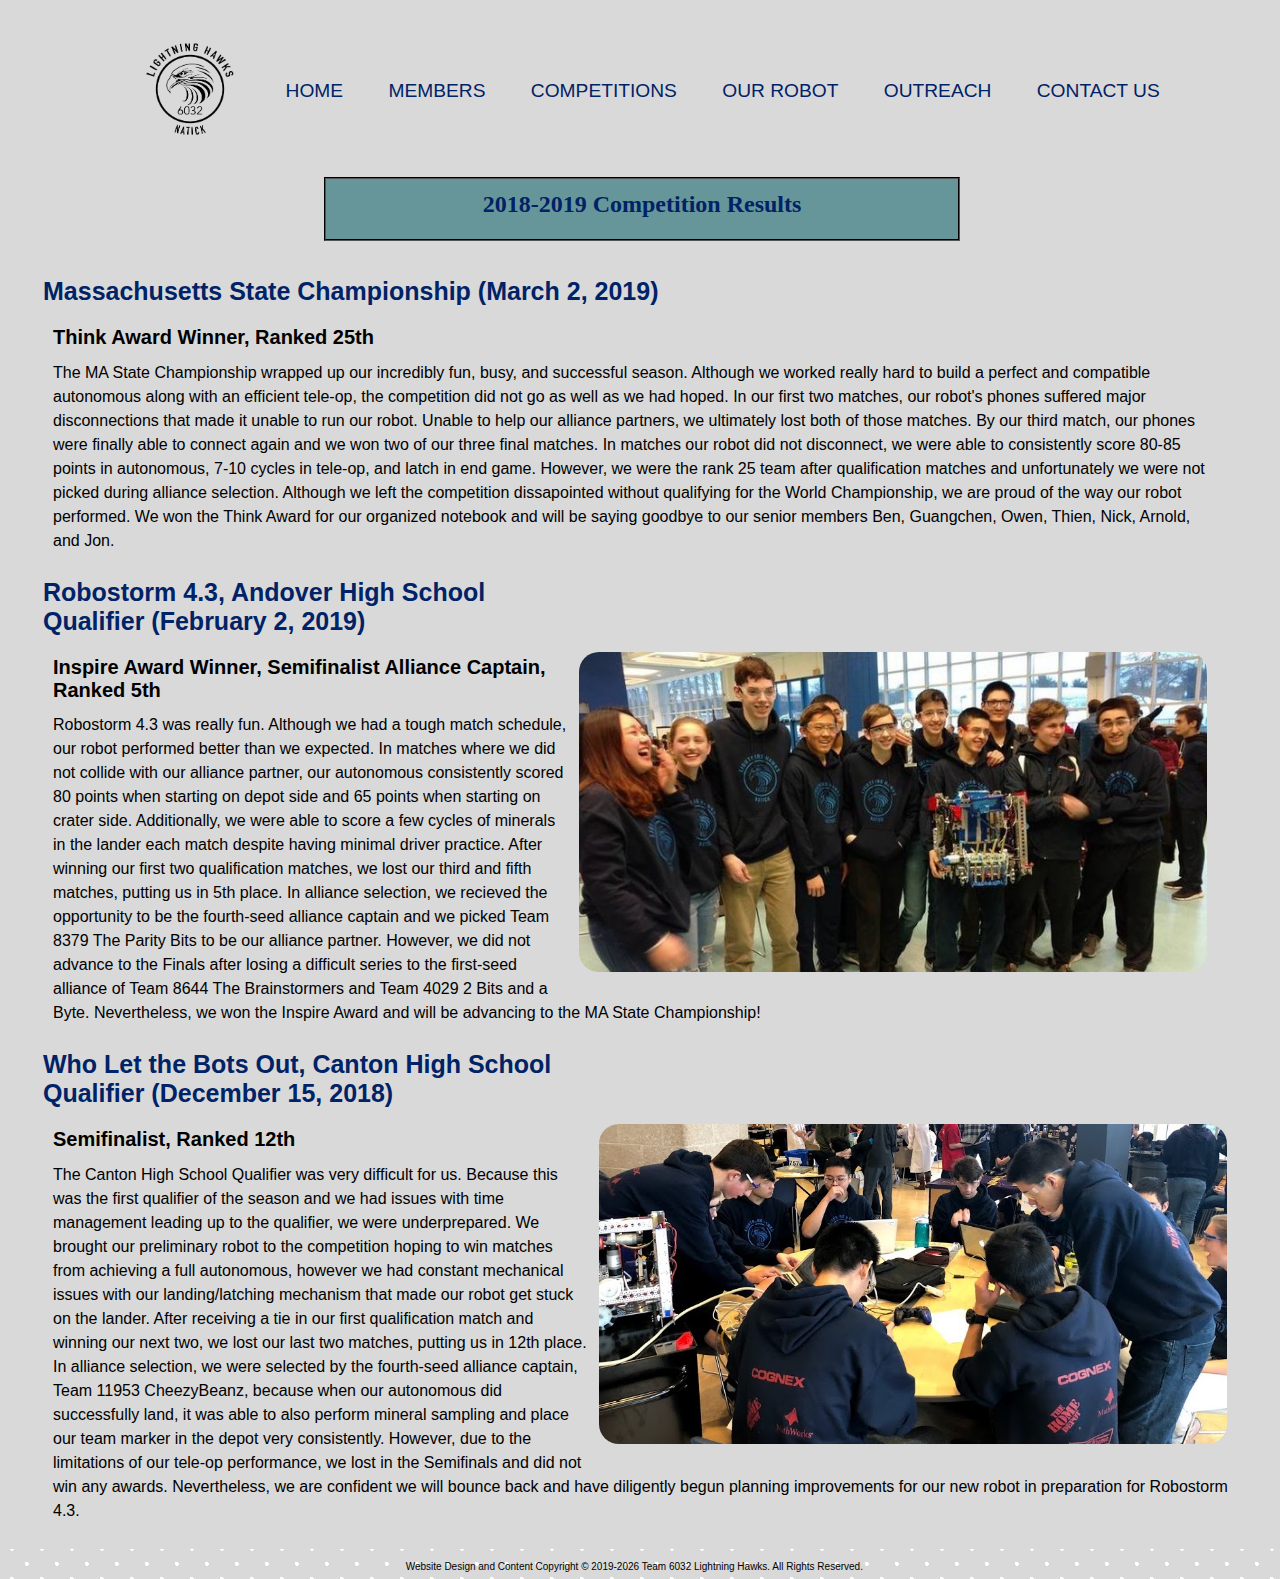
==== commit fd5e4dbb: "navigation bar fix" ====
--- a/competitions.html
+++ b/competitions.html
@@ -1,7 +1,7 @@
 <!DOCTYPE html>
 <html>
 <head>
-	<link rel="tab icon" type="image/png" href="images/logo.png">
+	<link rel="tab icon" type="image/png" href="images/logo-black.png">
     <title>6032 Lightning Hawks | Competitions</title>
     <link rel="stylesheet" type="text/css" href="css/mainstyle.css">
 </head>
@@ -9,14 +9,14 @@
 	<!--Navigation menu-->
 	<div id="nav">
 		<a id="logo-image" href="index.html"><img id="logo-black" src="images/logo-black.png" width="100" height="100" align="left"></a>
-        <ul>
-            <li><a href="index.html">HOME</a></li>
-            <li><a href="members.html">MEMBERS</a></li>
-            <li><a href="competitions.html"><strong>COMPETITIONS</strong></a></li>
-            <li><a href="robot.html">OUR ROBOT</a></li>
-            <li><a href="outreach.html">OUTREACH</a></li>
-            <li><a href="contact.html">CONTACT US</a></li>
-        </ul>
+        <div id="navlinks">
+            <a href="index.html">HOME</a>
+            <a href="members.html">MEMBERS</a>
+            <a href="competitions.html"><strong>COMPETITIONS</strong></a>
+            <a href="robot.html">OUR ROBOT</a>
+            <a href="outreach.html">OUTREACH</a>
+            <a href="contact.html">CONTACT US</a>
+        </div>
 	</div>
     
     <h1 class="title">2018-2019 Competition Results</h1>
--- a/css/mainstyle.css
+++ b/css/mainstyle.css
@@ -34,6 +34,7 @@
 	color: var(--lightning_hawks_red);
 	font-weight: bold;
 }
+
 a:hover {
 	text-decoration: underline;
 	color: rgb(139, 0, 0);
@@ -74,7 +75,7 @@
     font-family: "Futura";
     text-align: CENTER;
     margin-left: 25%;
-    margin-top: 4.8em;
+    margin-top: 1.5em;
     margin-bottom: 1.5em;
 }
      
@@ -99,47 +100,38 @@
 	width: 100%;
 	height: 3.3em;
 	padding-top: 1.6em;
-	text-align: CENTER;
+    margin-bottom: 75px;
     font-family: Arial;
     
     display: flex;
+    justify-content: center;
 }
 
 #logo-black { 
-    padding-left: 50%;
-}
-
-#nav ul {
-    list-style-type: none;
-    margin: 0;
-    margin-left: 7%;
-    padding: 4;
-    overflow: hidden;
-    
-    padding-top: 35px;
-}
-
-#nav li {
-    float: left;
-    padding-left: 30px;
-    padding-right: 30px;
-    
-}
-
-#nav li a {
+    margin-left: 20%;
+}
+
+#navlinks {
+    margin-left: 2%;
+    margin-top: auto;
+}
+
+#nav a {
     /*display: block;*/
     color: var(--lightning_hawks_navy);
     text-align: center;
     text-decoration: none;
     font-weight: lighter;
     
-    
-}
-
-#nav li a:hover {
+    margin-top: auto;
+    margin-left: 20px;
+    margin-right: 20px;
+}
+
+#nav a:hover {
     text-decoration: none;
     opacity: 0.5;
-    
+    font-weight: 100;
     
 }
 
@@ -249,7 +241,7 @@
     padding-top: 1em;
     padding-left: 1em;
     padding-bottom: 0%;
-    margin-bottom: 0%;
+    margin-bottom: 1em;
     height: 2em;
     position: absolute;
     text-align: center;
